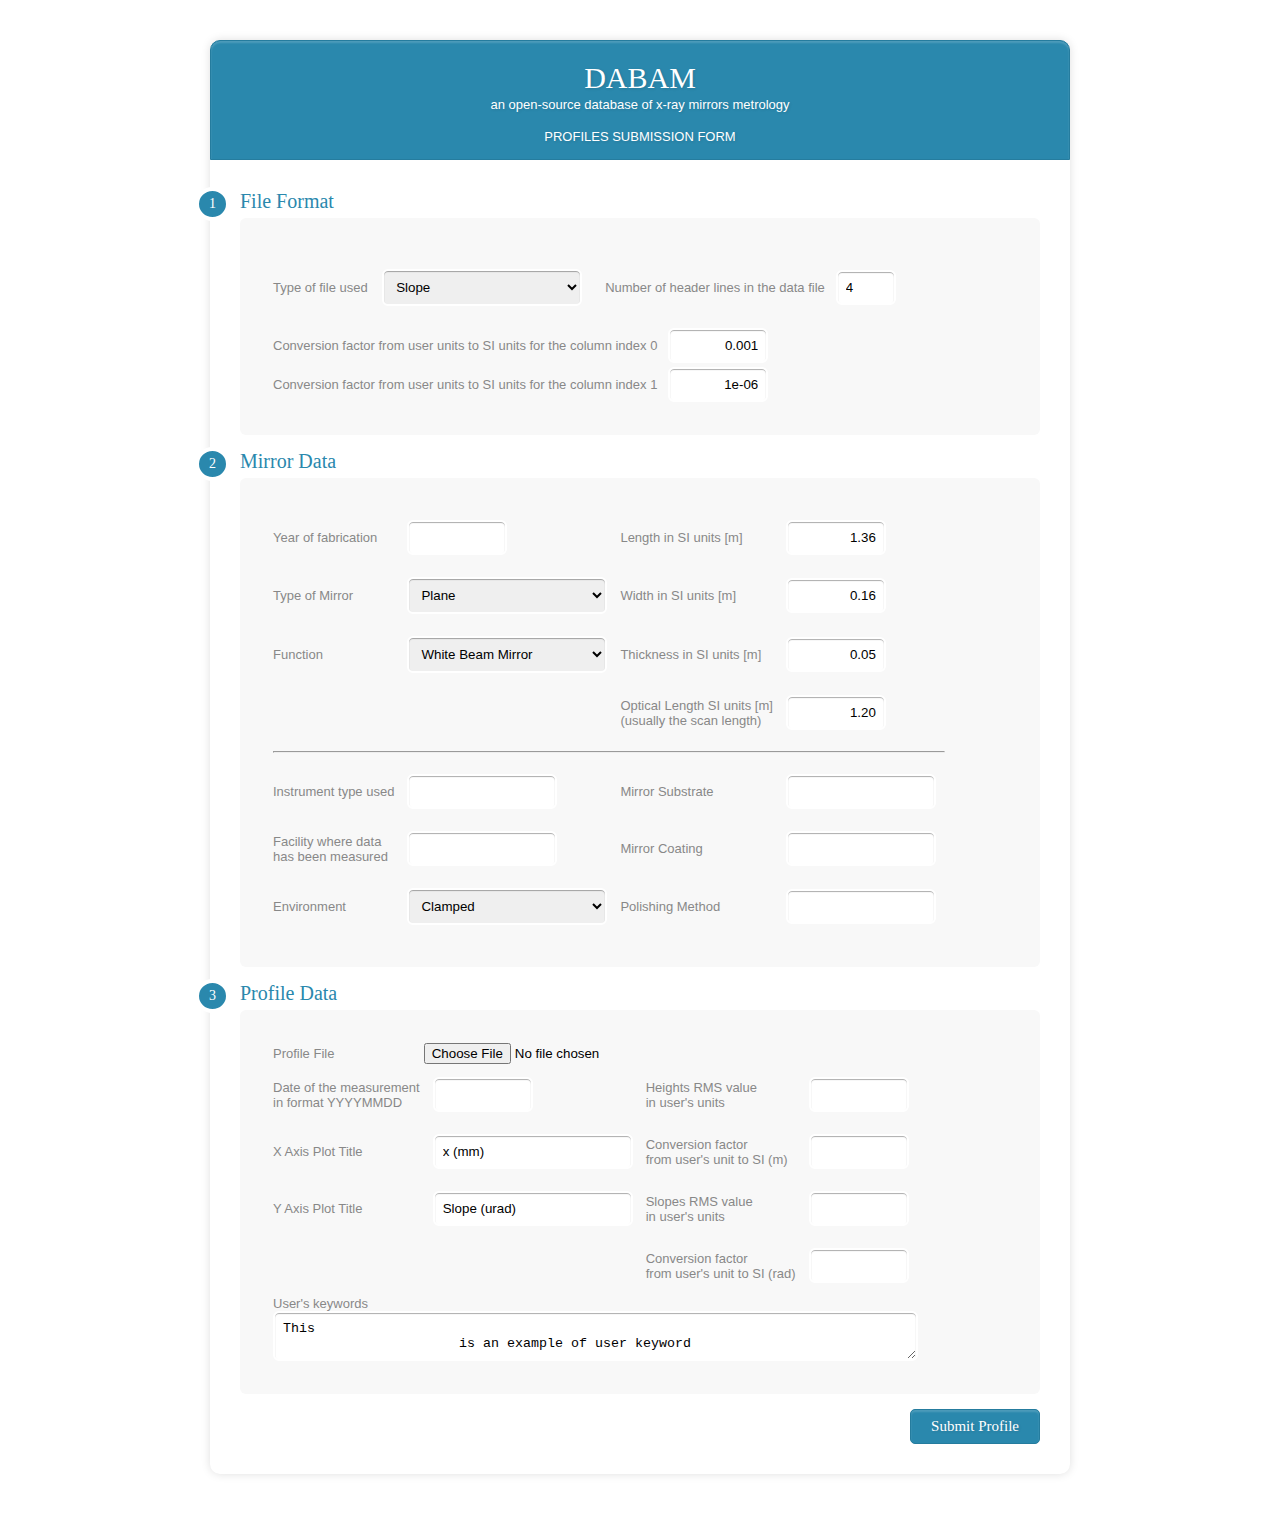
==== webform/index.html @ f9410961 "Merge pull request #5 from lucarebuffi/master" ====
<!DOCTYPE html>
<html>
  <head>
    <meta content="text/html; charset=windows-1251" http-equiv="content-type">
    <meta content="DABAM" http-equiv="keywords">
    <meta content="NO-CACHE" http-equiv="CACHE-CONTROL">
    <meta content="NO-CACHE" http-equiv="PRAGMA">
    <meta content="DABAM" http-equiv="description">
    <link type="text/css" rel="stylesheet" href="css/dabam.css">
    <title>DABAM - Profiles Submission Form</title>
  </head>
  <body>
    <!--
{  "FILE_FORMAT": 1,   "FILE_HEADER_LINES": 4,   "X1_FACTOR": 0.001,   "Y1_FACTOR": 1e-06,   "YEAR_FABRICATION": null,   "SURFACE_SHAPE": "plane",   "FUNCTION": null,   "LENGTH": 1.36,   "WIDTH": 0.16,   "THICK": 0.05,   "LENGTH_OPTICAL": 1.2,   "SUBSTRATE": "silicon",   "COATING": null,   "FACILITY": "ESRF",   "INSTRUMENT": null, 
  "POLISHING": null,   "ENVIRONMENT": null,   "SCAN_DATE": null,   "PLOT_TITLE_X1": "x(mm)",   "PLOT_TITLE_Y1": "Slope (urad)",   "CALC_HEIGHT_RMS": null,   "CALC_HEIGHT_RMS_FACTOR": null,   "CALC_SLOPE_RMS": null,   "CALC_SLOPE_RMS_FACTOR": null,   "USER_EXAMPLE": "This is an example of user keyword"}-->
    <div class="form-style-10">
      <h1>DABAM <span>an open-source database of x-ray mirrors metrology</span><span>&nbsp;<br>
          PROFILES SUBMISSION FORM</span></h1>
      <form enctype="multipart/form-data" action="upload_file.php" method="POST">
        <div class="section"><span>1</span>File Format</div>
        <div class="inner-wrap">
          <table>
            <tbody>
              <tr>
                <td> <label>Type of file used&nbsp;&nbsp;&nbsp;
                    <select style="width:200px" name="FILE_FORMAT" id="FILE_FORMAT">
                      <option value="1">Slope</option>
                      <option value="2">Height</option>
                    </select>
                  </label> </td>
                <td style="padding: 20px"> <label>Number of header lines in the
                    data file&nbsp;&nbsp;&nbsp;<input style="width:60px" name="FILE_HEADER_LINES"
                      value="4"
                      type="Number"></label>
                </td>
              </tr>
              <tr>
                <td colspan="2"> <label>Conversion factor from user units to SI
                    units for the column index 0&nbsp;&nbsp;&nbsp;<input style="width:100px; text-align:right"
                      name="X1_FACTOR"
                      value="0.001"
                      type="Text"></label>
                </td>
              </tr>
              <tr>
                <td colspan="2"> <label>Conversion factor from user units to SI
                    units for the column index 1&nbsp;&nbsp;&nbsp;<input style="width:100px; text-align:right"
                      name="Y1_FACTOR"
                      value="1e-06"
                      type="Text"></label>
                </td>
              </tr>
            </tbody>
          </table>
        </div>
        <div class="section"><span>2</span>Mirror Data</div>
        <div class="inner-wrap">
          <table>
            <tbody>
              <tr>
                <td> <label>Year of fabrication</label> </td>
                <td style="padding: 10px"> <input style="width:100px; text-align:right"
                    name="YEAR_FABRICATION"
                    type="Text">
                </td>
                <td> <label>Length in SI units [m]</label> </td>
                <td style="padding: 10px"> <input style="width:100px; text-align:right"
                    name="LENGTH"
                    value="1.36"
                    type="Text">
                </td>
              </tr>
              <tr>
                <td> <label>Type of Mirror</label> </td>
                <td style="padding: 10px">
                  <select style="width:200px" name="SURFACE_SHAPE" id="SURFACE_SHAPE">
                    <option value="Plane">Plane</option>
                    <option value="Spherical">Spherical</option>
                    <option value="Elliptical">Spherical</option>
                    <option value="Parabolic">Parabolic</option>
                    <option value="Toroidal">Toroidal</option>
                    <option value="Other">Other</option>
                  </select>
                </td>
                <td> <label>Width in SI units [m]</label> </td>
                <td style="padding: 10px"> <input style="width:100px; text-align:right"
                    name="WIDTH"
                    value="0.16"
                    type="Text">
                </td>
              </tr>
              <tr>
                <td> <label>Function</label> </td>
                <td style="padding: 10px">
                  <select style="width:200px" name="FUNCTION" id="FUNCTION">
                    <option value="White Beam Mirror">White Beam Mirror</option>
                    <option value="Collimating Mirror">Collimating Mirror</option>
                    <option value="Focusing Mirror">Focusing Mirror</option>
                    <option value="Other">Other</option>
                  </select>
                </td>
                <td> <label>Thickness in SI units [m]</label> </td>
                <td style="padding: 10px"> <input style="width:100px; text-align:right"
                    name="THICK"
                    value="0.05"
                    type="Text">
                </td>
              </tr>
              <tr>
                <td colspan="2"> &nbsp; </td>
                <td> <label>Optical Length SI units [m]<br>
                    (usually the scan length)</label> </td>
                <td style="padding: 10px"> <input style="width:100px; text-align:right"
                    name="LENGTH_OPTICAL"
                    value="1.20"
                    type="Text">
                </td>
              </tr>
              <tr>
                <td colspan="4">
                  <hr style="color: #ffffff"> </td>
              </tr>
              <tr>
                <td> <label>Instrument type used</label> </td>
                <td style="padding: 10px"> <input style="width:150px" name="INSTRUMENT"
                    type="Text">
                </td>
                <td> <label>Mirror Substrate</label> </td>
                <td style="padding: 10px"> <input style="width:150px" name="SUBSTRATE"
                    type="Text">
                </td>
              </tr>
              <tr>
                <td> <label>Facility where data<br>
                    has been measured</label> </td>
                <td style="padding: 10px"> <input style="width:150px" name="FACILITY"
                    type="Text">
                </td>
                <td> <label>Mirror Coating</label> </td>
                <td style="padding: 10px"> <input style="width:150px" name="COATING"
                    type="Text">
                </td>
              </tr>
              <tr>
                <td> <label>Environment</label> </td>
                <td style="padding: 10px">
                  <select style="width:200px" name="ENVIRONMENT" id="ENVIRONMENT">
                    <option value="Clamped">Clamped</option>
                    <option value="Gravity Direction">Gravity Direction</option>
                    <option value="Cooling System">Cooling System</option>
                    <option value="Other">Other</option>
                  </select>
                </td>
                <td> <label>Polishing Method</label> </td>
                <td style="padding: 10px"> <input style="width:150px" name="POLISHING"
                    type="Text">
                </td>
              </tr>
            </tbody>
          </table>
        </div>
        <div class="section"><span>3</span>Profile Data</div>
        <div class="inner-wrap">
          <table>
            <tbody>
              <tr>
                <td> <label>Profile File</label></td>
                <td colspan="3"><input name="dabamfile" id="dabamfile" type="file"></td>
              </tr>
              <tr>
                <td> <label>Date of the measurement<br>
                    in format YYYYMMDD</label> </td>
                <td style="padding: 10px"> <input style="width:100px; text-align:right"
                    name="SCAN_DATE"
                    type="Text">
                </td>
                <td> <label>Heights RMS value<br>
                    in user's units</label> </td>
                <td style="padding: 10px"> <input style="width:100px; text-align:right"
                    name="CALC_HEIGHT_RMS"
                    type="Text">
                </td>
              </tr>
              <tr>
                <td> <label>X Axis Plot Title</label> </td>
                <td style="padding: 10px"> <input style="width:200px" name="PLOT_TITLE_X1"
                    value="x (mm)"
                    type="Text">
                </td>
                <td> <label>Conversion factor<br>
                    from user's unit to SI (m)</label> </td>
                <td style="padding: 10px"> <input style="width:100px; text-align:right"
                    name="CALC_HEIGHT_RMS_FACTOR"
                    type="Text">
                </td>
              </tr>
              <tr>
                <td> <label>Y Axis Plot Title</label> </td>
                <td style="padding: 10px"> <input style="width:200px" name="PLOT_TITLE_Y1"
                    value="Slope (urad)"
                    type="Text">
                </td>
                <td> <label>Slopes RMS value<br>
                    in user's units</label> </td>
                <td style="padding: 10px"> <input style="width:100px; text-align:right"
                    name="CALC_SLOPE_RMS"
                    type="Text">
                </td>
              </tr>
              <tr>
                <td colspan="2"> &nbsp; </td>
                <td> <label>Conversion factor<br>
                    from user's unit to SI (rad)</label> </td>
                <td style="padding: 10px"> <input style="width:100px; text-align:right"
                    name="CALC_SLOPE_RMS_FACTOR"
                    type="Text">
                </td>
              </tr>
              <tr>
                <td colspan="4"> <label>User's keywords <textarea style="display:block"
                      name="USER_EXAMPLE">This
                      is an example of user keyword</textarea></label> </td>
              </tr>
             </tbody>
          </table>
        </div>
        <div class="button-section" style="text-align:right"> <input name="Submit"
            value="Submit Profile"
            type="submit">
        </div>
      </form>
    </div>
    
  </body>
</html>
---- webform/css/dabam.css ----
<html>  <head>    <meta content="text/html; charset=windows-1252" http-equiv="content-type">    <link rel="alternate stylesheet" type="text/css" href="resource://gre-resources/plaintext.css"      title="Wrap Long Lines">  </head>  <body>    <pre>&lt;!DOCTYPE html&gt;&lt;html&gt;  &lt;head&gt;    &lt;link href="http://fonts.googleapis.com/css?family=Bitter" rel="stylesheet"      type="text/css"&gt;    &lt;style type="text/css"&gt;  .body{    width:800px  }.form-style-10{    width:800px;    padding:30px;    margin:40px auto;    background: #FFF;    border-radius: 10px;    -webkit-border-radius:10px;    -moz-border-radius: 10px;    box-shadow: 0px 0px 10px rgba(0, 0, 0, 0.13);    -moz-box-shadow: 0px 0px 10px rgba(0, 0, 0, 0.13);    -webkit-box-shadow: 0px 0px 10px rgba(0, 0, 0, 0.13);}.form-style-10 .inner-wrap{    padding: 30px;    background: #F8F8F8;    border-radius: 6px;    margin-bottom: 15px;}.form-style-10 h1{    display: block;    background: #2A88AD;    text-align: center;    padding: 20px 30px 15px 30px;    margin: -30px -30px 30px -30px;    border-radius: 10px 10px 0 0;    -webkit-border-radius: 10px 10px 0 0;    -moz-border-radius: 10px 10px 0 0;    color: #fff;    text-shadow: 1px 1px 3px rgba(0, 0, 0, 0.12);    font: normal 30px 'Bitter', serif;    -moz-box-shadow: inset 0px 2px 2px 0px rgba(255, 255, 255, 0.17);    -webkit-box-shadow: inset 0px 2px 2px 0px rgba(255, 255, 255, 0.17);    box-shadow: inset 0px 2px 2px 0px rgba(255, 255, 255, 0.17);    border: 1px solid #257C9E;}.form-style-10 h1 span{    display: block;    margin-top: 2px;    font: 13px Arial, Helvetica, sans-serif;}.form-style-10 label{    display: block;    font: 13px Arial, Helvetica, sans-serif;    color: #888;<br>    margin-bottom: 2px;}.form-style-10 input[type="text"],.form-style-10 input[type="date"],.form-style-10 input[type="datetime"],.form-style-10 input[type="email"],.form-style-10 input[type="number"],.form-style-10 input[type="search"],.form-style-10 input[type="time"],.form-style-10 input[type="url"],.form-style-10 input[type="password"],.form-style-10 textarea,.form-style-10 select {    &lt;!--display: block;--&gt;    box-sizing: border-box;    -webkit-box-sizing: border-box;    -moz-box-sizing: border-box;    width: 100%;    padding: 8px;    border-radius: 6px;    -webkit-border-radius:6px;    -moz-border-radius:6px;    border: 2px solid #fff;    box-shadow: inset 0px 1px 1px rgba(0, 0, 0, 0.33);    -moz-box-shadow: inset 0px 1px 1px rgba(0, 0, 0, 0.33);    -webkit-box-shadow: inset 0px 1px 1px rgba(0, 0, 0, 0.33);<br>}.form-style-10 .section{    font: normal 20px 'Bitter', serif;    color: #2A88AD;    margin-bottom: 5px;}.form-style-10 .section span {    background: #2A88AD;    padding: 5px 10px 5px 10px;    position: absolute;    border-radius: 50%;    -webkit-border-radius: 50%;    -moz-border-radius: 50%;    border: 4px solid #fff;    font-size: 14px;    margin-left: -45px;    color: #fff;    margin-top: -3px;}.form-style-10 input[type="button"], .form-style-10 input[type="submit"]{    background: #2A88AD;    padding: 8px 20px 8px 20px;    border-radius: 5px;    -webkit-border-radius: 5px;    -moz-border-radius: 5px;    color: #fff;    text-shadow: 1px 1px 3px rgba(0, 0, 0, 0.12);    font: normal 30px 'Bitter', serif;    -moz-box-shadow: inset 0px 2px 2px 0px rgba(255, 255, 255, 0.17);    -webkit-box-shadow: inset 0px 2px 2px 0px rgba(255, 255, 255, 0.17);    box-shadow: inset 0px 2px 2px 0px rgba(255, 255, 255, 0.17);    border: 1px solid #257C9E;    font-size: 15px;}.form-style-10 input[type="button"]:hover, .form-style-10 input[type="submit"]:hover{    background: #2A6881;    -moz-box-shadow: inset 0px 2px 2px 0px rgba(255, 255, 255, 0.28);    -webkit-box-shadow: inset 0px 2px 2px 0px rgba(255, 255, 255, 0.28);    box-shadow: inset 0px 2px 2px 0px rgba(255, 255, 255, 0.28);}.form-style-10 .privacy-policy{    float: right;    width: 250px;    font: 12px Arial, Helvetica, sans-serif;    color: #4D4D4D;    margin-top: 10px;    text-align: right;}&lt;/style&gt;&lt;/head&gt;  &lt;body&gt;  &lt;/body&gt;&lt;/html&gt;</pre>  </body></html>
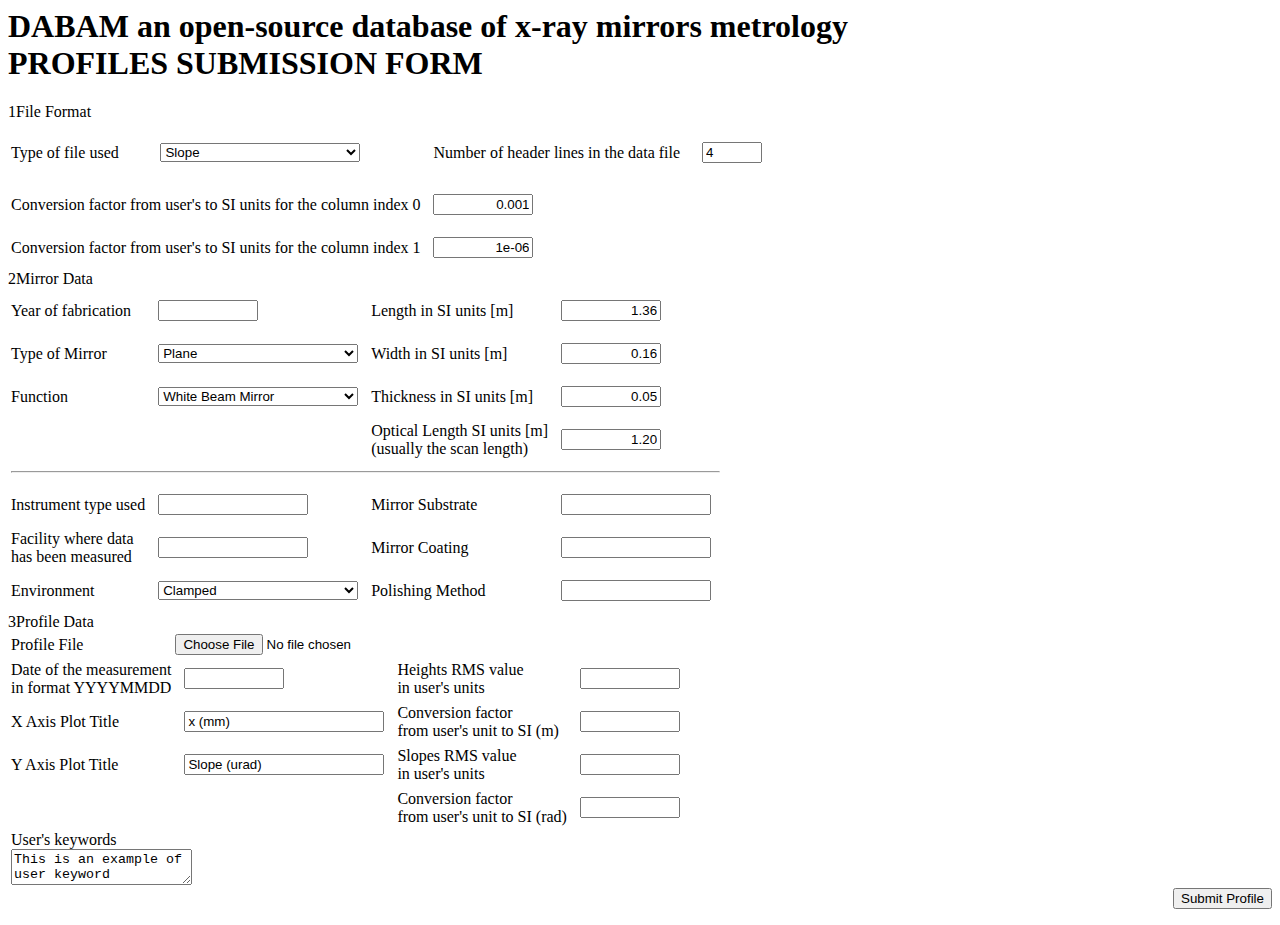
==== commit fcd61e02: "bug fixing" ====
--- a/webform/index.html
+++ b/webform/index.html
@@ -1,4 +1,3 @@
-<!DOCTYPE html>
 <html>
   <head>
     <meta content="text/html; charset=windows-1251" http-equiv="content-type">
@@ -6,48 +5,55 @@
     <meta content="NO-CACHE" http-equiv="CACHE-CONTROL">
     <meta content="NO-CACHE" http-equiv="PRAGMA">
     <meta content="DABAM" http-equiv="description">
-    <link type="text/css" rel="stylesheet" href="css/dabam.css">
+    <script type="text/javascript" src="messages.js"></script>
+    <link type="text/css" rel="stylesheet" href="dabam.css">
+    <link type="text/css" rel="stylesheet" href="messages.css">
     <title>DABAM - Profiles Submission Form</title>
   </head>
-  <body>
-    <!--
-{  "FILE_FORMAT": 1,   "FILE_HEADER_LINES": 4,   "X1_FACTOR": 0.001,   "Y1_FACTOR": 1e-06,   "YEAR_FABRICATION": null,   "SURFACE_SHAPE": "plane",   "FUNCTION": null,   "LENGTH": 1.36,   "WIDTH": 0.16,   "THICK": 0.05,   "LENGTH_OPTICAL": 1.2,   "SUBSTRATE": "silicon",   "COATING": null,   "FACILITY": "ESRF",   "INSTRUMENT": null, 
-  "POLISHING": null,   "ENVIRONMENT": null,   "SCAN_DATE": null,   "PLOT_TITLE_X1": "x(mm)",   "PLOT_TITLE_Y1": "Slope (urad)",   "CALC_HEIGHT_RMS": null,   "CALC_HEIGHT_RMS_FACTOR": null,   "CALC_SLOPE_RMS": null,   "CALC_SLOPE_RMS_FACTOR": null,   "USER_EXAMPLE": "This is an example of user keyword"}-->
+  <body><!--
+{  "FILE_FORMAT": 1,   "FILE_HEADER_LINES": 4,   "X1_FACTOR": 0.001,   "Y1_FACTOR": 1e-06,   "YEAR_FABRICATION": null,   "SURFACE_SHAPE": "plane",   "FUNCTION": null,   "LENGTH": 1.36,   "WIDTH": 0.16,   "THICK": 0.05,   "LENGTH_OPTICAL": 1.2,   "SUBSTRATE": "silicon",   "COATING": null,   "FACILITY": "ESRF",   "INSTRUMENT": null,   "POLISHING": null,   "ENVIRONMENT": null,   "SCAN_DATE": null,   "PLOT_TITLE_X1": "x(mm)",   "PLOT_TITLE_Y1": "Slope (urad)",   "CALC_HEIGHT_RMS": null,   "CALC_HEIGHT_RMS_FACTOR": null,   "CALC_SLOPE_RMS": null,   "CALC_SLOPE_RMS_FACTOR": null,   "USER_EXAMPLE": "This is an example of user keyword"}-->
     <div class="form-style-10">
       <h1>DABAM <span>an open-source database of x-ray mirrors metrology</span><span>&nbsp;<br>
           PROFILES SUBMISSION FORM</span></h1>
-      <form enctype="multipart/form-data" action="upload_file.php" method="POST">
+      <form enctype="multipart/form-data" action="upload_file.php"  method="POST" id="MAIN_FORM">
         <div class="section"><span>1</span>File Format</div>
         <div class="inner-wrap">
           <table>
             <tbody>
               <tr>
-                <td> <label>Type of file used&nbsp;&nbsp;&nbsp;
-                    <select style="width:200px" name="FILE_FORMAT" id="FILE_FORMAT">
+                <td> <label>Type of file used</label> </td>
+                <td style="padding: 20px">
+                  <select style="width:200px" name="FILE_FORMAT" id="FILE_FORMAT">
                       <option value="1">Slope</option>
                       <option value="2">Height</option>
                     </select>
-                  </label> </td>
-                <td style="padding: 20px"> <label>Number of header lines in the
-                    data file&nbsp;&nbsp;&nbsp;<input style="width:60px" name="FILE_HEADER_LINES"
+                </td>
+                <td style="padding: 10px"> <label>Number of header lines in the data file</label> </td>
+                <td style="padding: 10px"><input required style="width:60px" name="FILE_HEADER_LINES" id="FILE_HEADER_LINES"
                       value="4"
-                      type="Number"></label>
-                </td>
-              </tr>
-              <tr>
-                <td colspan="2"> <label>Conversion factor from user units to SI
-                    units for the column index 0&nbsp;&nbsp;&nbsp;<input style="width:100px; text-align:right"
+                      type="number">
+                </td>
+              </tr>
+              <tr>
+                <td colspan="2"> <label style="text-align:right">Conversion factor from user's to SI
+                    units for the column index 0</label>
+                </td>
+                <td colspan="2" style="padding: 10px"><input required style="width:100px; text-align:right"
                       name="X1_FACTOR"
+                      id="X1_FACTOR"
                       value="0.001"
-                      type="Text"></label>
-                </td>
-              </tr>
-              <tr>
-                <td colspan="2"> <label>Conversion factor from user units to SI
-                    units for the column index 1&nbsp;&nbsp;&nbsp;<input style="width:100px; text-align:right"
+                      type="Text">
+                </td>
+              </tr>
+              <tr>
+                <td colspan="2"> <label style="text-align:right">Conversion factor from user's to SI
+                    units for the column index  1</label>
+                <td colspan="2" style="padding: 10px"><input required style="width:100px; text-align:right"
                       name="Y1_FACTOR"
+                      id="Y1_FACTOR"
                       value="1e-06"
-                      type="Text"></label>
+                      type="Text">
+                </td>
                 </td>
               </tr>
             </tbody>
@@ -59,13 +65,15 @@
             <tbody>
               <tr>
                 <td> <label>Year of fabrication</label> </td>
-                <td style="padding: 10px"> <input style="width:100px; text-align:right"
+                <td style="padding: 10px"> <input required style="width:100px; text-align:right"
                     name="YEAR_FABRICATION"
+                    id="YEAR_FABRICATION"
                     type="Text">
                 </td>
                 <td> <label>Length in SI units [m]</label> </td>
-                <td style="padding: 10px"> <input style="width:100px; text-align:right"
+                <td style="padding: 10px"> <input required style="width:100px; text-align:right"
                     name="LENGTH"
+                    id="LENGTH"
                     value="1.36"
                     type="Text">
                 </td>
@@ -76,15 +84,16 @@
                   <select style="width:200px" name="SURFACE_SHAPE" id="SURFACE_SHAPE">
                     <option value="Plane">Plane</option>
                     <option value="Spherical">Spherical</option>
-                    <option value="Elliptical">Spherical</option>
+                    <option value="Elliptical">Elliptical</option>
                     <option value="Parabolic">Parabolic</option>
                     <option value="Toroidal">Toroidal</option>
                     <option value="Other">Other</option>
                   </select>
                 </td>
                 <td> <label>Width in SI units [m]</label> </td>
-                <td style="padding: 10px"> <input style="width:100px; text-align:right"
+                <td style="padding: 10px"> <input required style="width:100px; text-align:right"
                     name="WIDTH"
+                    id="WIDTH"
                     value="0.16"
                     type="Text">
                 </td>
@@ -100,8 +109,9 @@
                   </select>
                 </td>
                 <td> <label>Thickness in SI units [m]</label> </td>
-                <td style="padding: 10px"> <input style="width:100px; text-align:right"
+                <td style="padding: 10px"> <input required style="width:100px; text-align:right"
                     name="THICK"
+                    id="THICK"
                     value="0.05"
                     type="Text">
                 </td>
@@ -110,8 +120,9 @@
                 <td colspan="2"> &nbsp; </td>
                 <td> <label>Optical Length SI units [m]<br>
                     (usually the scan length)</label> </td>
-                <td style="padding: 10px"> <input style="width:100px; text-align:right"
+                <td style="padding: 10px"> <input required style="width:100px; text-align:right"
                     name="LENGTH_OPTICAL"
+                    id="LENGTH_OPTICAL"
                     value="1.20"
                     type="Text">
                 </td>
@@ -122,22 +133,22 @@
               </tr>
               <tr>
                 <td> <label>Instrument type used</label> </td>
-                <td style="padding: 10px"> <input style="width:150px" name="INSTRUMENT"
+                <td style="padding: 10px"> <input required style="width:150px" name="INSTRUMENT" id="INSTRUMENT"
                     type="Text">
                 </td>
                 <td> <label>Mirror Substrate</label> </td>
-                <td style="padding: 10px"> <input style="width:150px" name="SUBSTRATE"
+                <td style="padding: 10px"> <input required style="width:150px" name="SUBSTRATE" id="SUBSTRATE"
                     type="Text">
                 </td>
               </tr>
               <tr>
                 <td> <label>Facility where data<br>
                     has been measured</label> </td>
-                <td style="padding: 10px"> <input style="width:150px" name="FACILITY"
+                <td style="padding: 10px"> <input required style="width:150px" name="FACILITY" id="FACILITY"
                     type="Text">
                 </td>
                 <td> <label>Mirror Coating</label> </td>
-                <td style="padding: 10px"> <input style="width:150px" name="COATING"
+                <td style="padding: 10px"> <input required style="width:150px" name="COATING" id="COATING"
                     type="Text">
                 </td>
               </tr>
@@ -152,7 +163,7 @@
                   </select>
                 </td>
                 <td> <label>Polishing Method</label> </td>
-                <td style="padding: 10px"> <input style="width:150px" name="POLISHING"
+                <td style="padding: 10px"> <input required style="width:150px" name="POLISHING" id="POLISHING"
                     type="Text">
                 </td>
               </tr>
@@ -165,45 +176,49 @@
             <tbody>
               <tr>
                 <td> <label>Profile File</label></td>
-                <td colspan="3"><input name="dabamfile" id="dabamfile" type="file"></td>
+                <td colspan="3"><input required name="dabamfile" id="dabamfile" type="file"></td>
               </tr>
               <tr>
                 <td> <label>Date of the measurement<br>
                     in format YYYYMMDD</label> </td>
-                <td style="padding: 10px"> <input style="width:100px; text-align:right"
+                <td style="padding: 10px"> <input required style="width:100px; text-align:right"
                     name="SCAN_DATE"
+                    id="SCAN_DATE"
                     type="Text">
                 </td>
                 <td> <label>Heights RMS value<br>
                     in user's units</label> </td>
-                <td style="padding: 10px"> <input style="width:100px; text-align:right"
+                <td style="padding: 10px"> <input required style="width:100px; text-align:right"
                     name="CALC_HEIGHT_RMS"
+                    id="CALC_HEIGHT_RMS"
                     type="Text">
                 </td>
               </tr>
               <tr>
                 <td> <label>X Axis Plot Title</label> </td>
-                <td style="padding: 10px"> <input style="width:200px" name="PLOT_TITLE_X1"
+                <td style="padding: 10px"> <input required style="width:200px" name="PLOT_TITLE_X1" id="PLOT_TITLE_X1"
                     value="x (mm)"
                     type="Text">
                 </td>
                 <td> <label>Conversion factor<br>
                     from user's unit to SI (m)</label> </td>
-                <td style="padding: 10px"> <input style="width:100px; text-align:right"
+                <td style="padding: 10px"> <input required style="width:100px; text-align:right"
                     name="CALC_HEIGHT_RMS_FACTOR"
+                    id="CALC_HEIGHT_RMS_FACTOR"
                     type="Text">
                 </td>
               </tr>
               <tr>
                 <td> <label>Y Axis Plot Title</label> </td>
-                <td style="padding: 10px"> <input style="width:200px" name="PLOT_TITLE_Y1"
+                <td style="padding: 10px"> <input required style="width:200px" name="PLOT_TITLE_Y1" id="PLOT_TITLE_Y1"
                     value="Slope (urad)"
                     type="Text">
                 </td>
                 <td> <label>Slopes RMS value<br>
                     in user's units</label> </td>
-                <td style="padding: 10px"> <input style="width:100px; text-align:right"
+                <td style="padding: 10px"> <input required style="width:100px; text-align:right"
                     name="CALC_SLOPE_RMS"
+                    id="CALC_SLOPE_RMS"
                     type="Text">
                 </td>
               </tr>
@@ -211,17 +226,17 @@
                 <td colspan="2"> &nbsp; </td>
                 <td> <label>Conversion factor<br>
                     from user's unit to SI (rad)</label> </td>
-                <td style="padding: 10px"> <input style="width:100px; text-align:right"
+                <td style="padding: 10px"> <input required style="width:100px; text-align:right"
                     name="CALC_SLOPE_RMS_FACTOR"
-                    type="Text">
-                </td>
-              </tr>
-              <tr>
-                <td colspan="4"> <label>User's keywords <textarea style="display:block"
-                      name="USER_EXAMPLE">This
-                      is an example of user keyword</textarea></label> </td>
-              </tr>
-             </tbody>
+                    id="CALC_SLOPE_RMS_FACTOR"
+                    type="Text">
+                </td>
+              </tr>
+              <tr>
+                <td colspan="4"> <label>User's keywords <textarea style="display:block; resize: vertical;"
+                      name="USER_EXAMPLE">This is an example of user keyword</textarea></label> </td>
+              </tr>
+            </tbody>
           </table>
         </div>
         <div class="button-section" style="text-align:right"> <input name="Submit"
@@ -230,6 +245,43 @@
         </div>
       </form>
     </div>
-    
+  <script>
+
+    function getPosition(element) {
+        var xPosition = 0;
+        var yPosition = 0;
+
+        while(element) {
+            xPosition += (element.offsetLeft - element.scrollLeft + element.clientLeft);
+            yPosition += (element.offsetTop - element.scrollTop + element.clientTop);
+            element = element.offsetParent;
+        }
+        return { x: xPosition, y: yPosition };
+    }
+
+    var forms = document.getElementsByTagName('form');
+    for (var i = 0; i < forms.length; i++) {
+        forms[i].noValidate = true;
+
+        forms[i].addEventListener('submit', function(event) {
+            //Prevent submission if checkValidity on the form returns false.
+            if (!event.target.checkValidity()) {
+                event.preventDefault();
+
+                for (var j = 0; j < event.target.elements.length; j++) {
+                    element = event.target.elements[j]
+                    if (!element.checkValidity()){
+                      position = getPosition(element)
+                      window.scrollTo(position.x, position.y)
+                      inlineMsg(element.name, "Required field missing", 2)
+
+                      break;
+                    }
+                }
+            }
+        }, false);
+    }
+
+  </script>
   </body>
 </html>
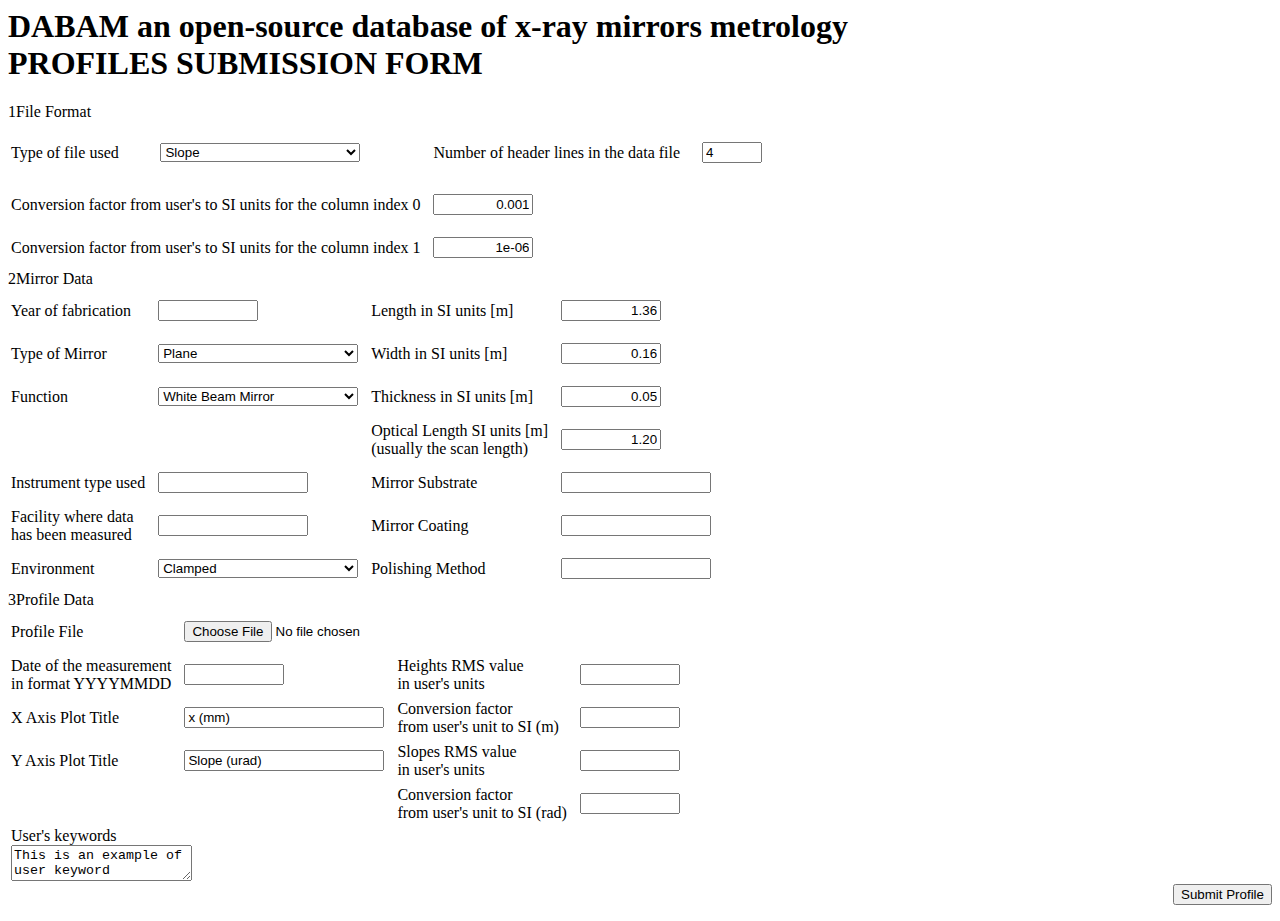
==== commit f589d74c: "Graphical Improvement" ====
--- a/webform/index.html
+++ b/webform/index.html
@@ -128,10 +128,6 @@
                 </td>
               </tr>
               <tr>
-                <td colspan="4">
-                  <hr style="color: #ffffff"> </td>
-              </tr>
-              <tr>
                 <td> <label>Instrument type used</label> </td>
                 <td style="padding: 10px"> <input required style="width:150px" name="INSTRUMENT" id="INSTRUMENT"
                     type="Text">
@@ -176,7 +172,7 @@
             <tbody>
               <tr>
                 <td> <label>Profile File</label></td>
-                <td colspan="3"><input required name="dabamfile" id="dabamfile" type="file"></td>
+                <td colspan="3" style="padding: 10px"><input required name="dabamfile" id="dabamfile" type="file"></td>
               </tr>
               <tr>
                 <td> <label>Date of the measurement<br>
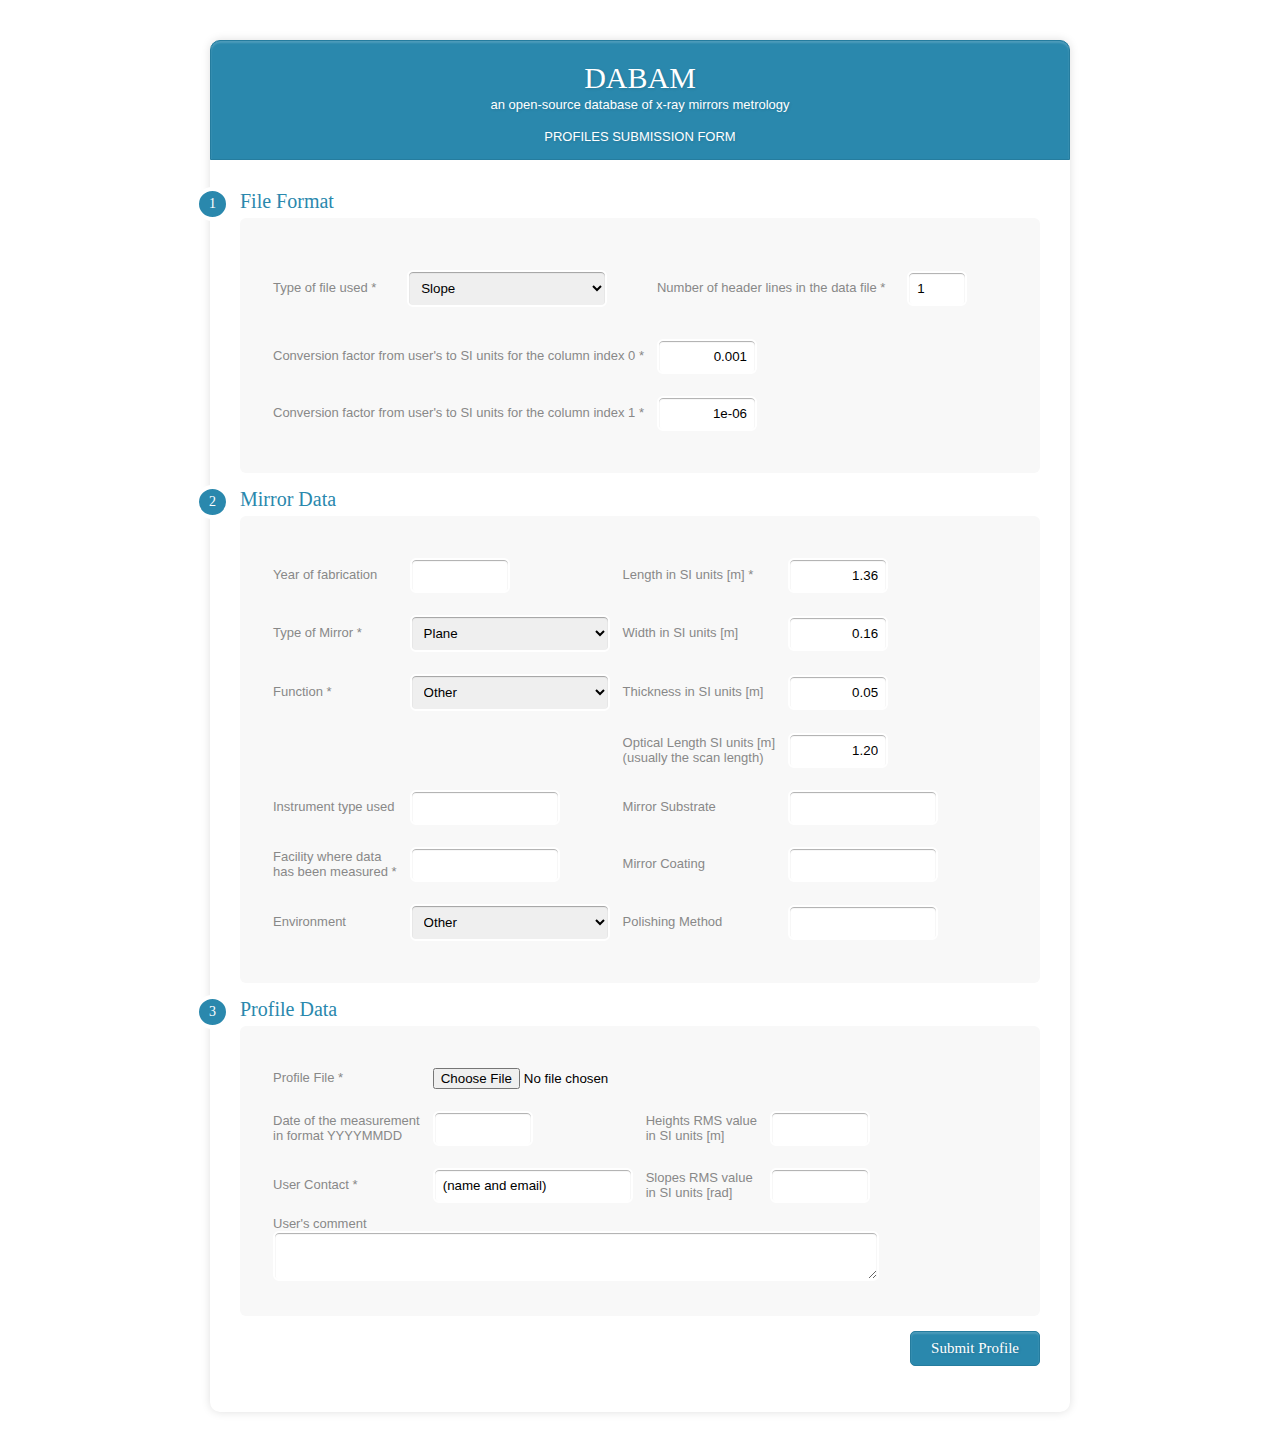
==== commit a4f2c1a4: "Web Form - refactoring" ====
--- a/webform/index.html
+++ b/webform/index.html
@@ -11,50 +11,48 @@
     <title>DABAM - Profiles Submission Form</title>
   </head>
   <body><!--
-{  "FILE_FORMAT": 1,   "FILE_HEADER_LINES": 4,   "X1_FACTOR": 0.001,   "Y1_FACTOR": 1e-06,   "YEAR_FABRICATION": null,   "SURFACE_SHAPE": "plane",   "FUNCTION": null,   "LENGTH": 1.36,   "WIDTH": 0.16,   "THICK": 0.05,   "LENGTH_OPTICAL": 1.2,   "SUBSTRATE": "silicon",   "COATING": null,   "FACILITY": "ESRF",   "INSTRUMENT": null,   "POLISHING": null,   "ENVIRONMENT": null,   "SCAN_DATE": null,   "PLOT_TITLE_X1": "x(mm)",   "PLOT_TITLE_Y1": "Slope (urad)",   "CALC_HEIGHT_RMS": null,   "CALC_HEIGHT_RMS_FACTOR": null,   "CALC_SLOPE_RMS": null,   "CALC_SLOPE_RMS_FACTOR": null,   "USER_EXAMPLE": "This is an example of user keyword"}-->
+{  "FILE_FORMAT": 1,   "FILE_HEADER_LINES": 4,   "X1_FACTOR": 0.001,   "Y1_FACTOR": 1e-06,   "YEAR_FABRICATION": null,   "SURFACE_SHAPE": "plane",   "FUNCTION": 4,   "LENGTH": 1.36,   "WIDTH": 0.16,   "THICK": 0.05,   "LENGTH_OPTICAL": 1.2,   "SUBSTRATE": "silicon",   "COATING": null,   "FACILITY": "ESRF",   "INSTRUMENT": null,   "POLISHING": null,   "ENVIRONMENT": null,   "SCAN_DATE": null,   "PLOT_TITLE_X1": "x(mm)",   "PLOT_TITLE_Y1": "Slope (urad)",   "CALC_HEIGHT_RMS": null,   "CALC_HEIGHT_RMS_FACTOR": null,   "CALC_SLOPE_RMS": null,   "CALC_SLOPE_RMS_FACTOR": null,   "USER_EXAMPLE": "This is an example of user keyword"}-->
     <div class="form-style-10">
-      <h1>DABAM <span>an open-source database of x-ray mirrors metrology</span><span>&nbsp;<br>
+      <h1><a href="http://ftp.esrf.eu/pub/scisoft/dabam/readme.html">DABAM</a> <span>an open-source database of x-ray mirrors metrology</span><span>&nbsp;<br>
           PROFILES SUBMISSION FORM</span></h1>
-      <form enctype="multipart/form-data" action="upload_file.php"  method="POST" id="MAIN_FORM">
+      <form enctype="multipart/form-data" action="upload_file.php" method="POST"
+        id="MAIN_FORM">
         <div class="section"><span>1</span>File Format</div>
         <div class="inner-wrap">
           <table>
             <tbody>
               <tr>
-                <td> <label>Type of file used</label> </td>
+                <td> <label>Type of file used *</label> </td>
                 <td style="padding: 20px">
                   <select style="width:200px" name="FILE_FORMAT" id="FILE_FORMAT">
-                      <option value="1">Slope</option>
-                      <option value="2">Height</option>
-                    </select>
-                </td>
-                <td style="padding: 10px"> <label>Number of header lines in the data file</label> </td>
-                <td style="padding: 10px"><input required style="width:60px" name="FILE_HEADER_LINES" id="FILE_HEADER_LINES"
-                      value="4"
-                      type="number">
-                </td>
-              </tr>
-              <tr>
-                <td colspan="2"> <label style="text-align:right">Conversion factor from user's to SI
-                    units for the column index 0</label>
-                </td>
-                <td colspan="2" style="padding: 10px"><input required style="width:100px; text-align:right"
-                      name="X1_FACTOR"
-                      id="X1_FACTOR"
-                      value="0.001"
-                      type="Text">
-                </td>
-              </tr>
-              <tr>
-                <td colspan="2"> <label style="text-align:right">Conversion factor from user's to SI
-                    units for the column index  1</label>
-                <td colspan="2" style="padding: 10px"><input required style="width:100px; text-align:right"
-                      name="Y1_FACTOR"
-                      id="Y1_FACTOR"
-                      value="1e-06"
-                      type="Text">
-                </td>
-                </td>
+                    <option value="1">Slope</option>
+                    <option value="2">Height</option>
+                  </select>
+                </td>
+                <td style="padding: 10px"> <label>Number of header lines in the data file *</label> </td>
+                <td style="padding: 10px"><input required="" style="width:60px"
+                    name="FILE_HEADER_LINES"
+                    id="FILE_HEADER_LINES"
+                    value="1"
+                    type="number"> </td>
+              </tr>
+              <tr>
+                <td colspan="2"> <label style="text-align:right">Conversion factor from user's to SI units for the column index 0 *</label> </td>
+                <td colspan="2" style="padding: 10px"><input required=""
+                    style="width:100px; text-align:right"
+                    name="X1_FACTOR"
+                    id="X1_FACTOR"
+                    value="0.001"
+                    type="Text"> </td>
+              </tr>
+              <tr>
+                <td colspan="2"> <label style="text-align:right">Conversion factor from user's to SI units for the column index 1 *</label> </td>
+                <td colspan="2" style="padding: 10px"><input required=""
+                    style="width:100px; text-align:right"
+                    name="Y1_FACTOR"
+                    id="Y1_FACTOR"
+                    value="1e-06"
+                    type="Text"> </td>
               </tr>
             </tbody>
           </table>
@@ -65,21 +63,19 @@
             <tbody>
               <tr>
                 <td> <label>Year of fabrication</label> </td>
-                <td style="padding: 10px"> <input required style="width:100px; text-align:right"
+                <td style="padding: 10px"> <input style="width:100px; text-align:right"
                     name="YEAR_FABRICATION"
                     id="YEAR_FABRICATION"
-                    type="Text">
-                </td>
-                <td> <label>Length in SI units [m]</label> </td>
-                <td style="padding: 10px"> <input required style="width:100px; text-align:right"
+                    type="Text"> </td>
+                <td> <label>Length in SI units [m] *</label> </td>
+                <td style="padding: 10px"> <input required="" style="width:100px; text-align:right"
                     name="LENGTH"
                     id="LENGTH"
                     value="1.36"
-                    type="Text">
-                </td>
-              </tr>
-              <tr>
-                <td> <label>Type of Mirror</label> </td>
+                    type="Text"> </td>
+              </tr>
+              <tr>
+                <td> <label>Type of Mirror *</label> </td>
                 <td style="padding: 10px">
                   <select style="width:200px" name="SURFACE_SHAPE" id="SURFACE_SHAPE">
                     <option value="Plane">Plane</option>
@@ -91,62 +87,60 @@
                   </select>
                 </td>
                 <td> <label>Width in SI units [m]</label> </td>
-                <td style="padding: 10px"> <input required style="width:100px; text-align:right"
+                <td style="padding: 10px"> <input style="width:100px; text-align:right"
                     name="WIDTH"
                     id="WIDTH"
                     value="0.16"
-                    type="Text">
-                </td>
-              </tr>
-              <tr>
-                <td> <label>Function</label> </td>
+                    type="Text"> </td>
+              </tr>
+              <tr>
+                <td> <label>Function *</label> </td>
                 <td style="padding: 10px">
                   <select style="width:200px" name="FUNCTION" id="FUNCTION">
                     <option value="White Beam Mirror">White Beam Mirror</option>
                     <option value="Collimating Mirror">Collimating Mirror</option>
                     <option value="Focusing Mirror">Focusing Mirror</option>
-                    <option value="Other">Other</option>
+                    <option value="Other" selected="true">Other</option>
                   </select>
                 </td>
                 <td> <label>Thickness in SI units [m]</label> </td>
-                <td style="padding: 10px"> <input required style="width:100px; text-align:right"
+                <td style="padding: 10px"> <input style="width:100px; text-align:right"
                     name="THICK"
                     id="THICK"
                     value="0.05"
-                    type="Text">
-                </td>
+                    type="Text"> </td>
               </tr>
               <tr>
                 <td colspan="2"> &nbsp; </td>
                 <td> <label>Optical Length SI units [m]<br>
                     (usually the scan length)</label> </td>
-                <td style="padding: 10px"> <input required style="width:100px; text-align:right"
+                <td style="padding: 10px"> <input style="width:100px; text-align:right"
                     name="LENGTH_OPTICAL"
                     id="LENGTH_OPTICAL"
                     value="1.20"
-                    type="Text">
-                </td>
+                    type="Text"> </td>
               </tr>
               <tr>
                 <td> <label>Instrument type used</label> </td>
-                <td style="padding: 10px"> <input required style="width:150px" name="INSTRUMENT" id="INSTRUMENT"
-                    type="Text">
-                </td>
+                <td style="padding: 10px"> <input style="width:150px" name="INSTRUMENT"
+                    id="INSTRUMENT"
+                    type="Text"> </td>
                 <td> <label>Mirror Substrate</label> </td>
-                <td style="padding: 10px"> <input required style="width:150px" name="SUBSTRATE" id="SUBSTRATE"
-                    type="Text">
-                </td>
+                <td style="padding: 10px"> <input style="width:150px" name="SUBSTRATE"
+                    id="SUBSTRATE"
+                    type="Text"> </td>
               </tr>
               <tr>
                 <td> <label>Facility where data<br>
-                    has been measured</label> </td>
-                <td style="padding: 10px"> <input required style="width:150px" name="FACILITY" id="FACILITY"
-                    type="Text">
-                </td>
+                    has been measured *</label> </td>
+                <td style="padding: 10px"> <input required="" style="width:150px"
+                    name="FACILITY"
+                    id="FACILITY"
+                    type="Text"> </td>
                 <td> <label>Mirror Coating</label> </td>
-                <td style="padding: 10px"> <input required style="width:150px" name="COATING" id="COATING"
-                    type="Text">
-                </td>
+                <td style="padding: 10px"> <input style="width:150px" name="COATING"
+                    id="COATING"
+                    type="Text"> </td>
               </tr>
               <tr>
                 <td> <label>Environment</label> </td>
@@ -155,13 +149,13 @@
                     <option value="Clamped">Clamped</option>
                     <option value="Gravity Direction">Gravity Direction</option>
                     <option value="Cooling System">Cooling System</option>
-                    <option value="Other">Other</option>
+                    <option value="Other" selected="true">Other</option>
                   </select>
                 </td>
                 <td> <label>Polishing Method</label> </td>
-                <td style="padding: 10px"> <input required style="width:150px" name="POLISHING" id="POLISHING"
-                    type="Text">
-                </td>
+                <td style="padding: 10px"> <input style="width:150px" name="POLISHING"
+                    id="POLISHING"
+                    type="Text"> </td>
               </tr>
             </tbody>
           </table>
@@ -171,77 +165,53 @@
           <table>
             <tbody>
               <tr>
-                <td> <label>Profile File</label></td>
-                <td colspan="3" style="padding: 10px"><input required name="dabamfile" id="dabamfile" type="file"></td>
+                <td> <label>Profile File *</label></td>
+                <td colspan="3" style="padding: 10px"><input required=""
+                    name="dabamfile"
+                    id="dabamfile"
+                    type="file"></td>
               </tr>
               <tr>
                 <td> <label>Date of the measurement<br>
                     in format YYYYMMDD</label> </td>
-                <td style="padding: 10px"> <input required style="width:100px; text-align:right"
+                <td style="padding: 10px"> <input style="width:100px; text-align:right"
                     name="SCAN_DATE"
                     id="SCAN_DATE"
-                    type="Text">
-                </td>
+                    type="Text"> </td>
                 <td> <label>Heights RMS value<br>
-                    in user's units</label> </td>
-                <td style="padding: 10px"> <input required style="width:100px; text-align:right"
+                    in SI units [m]</label> </td>
+                <td style="padding: 10px"> <input style="width:100px; text-align:right"
                     name="CALC_HEIGHT_RMS"
                     id="CALC_HEIGHT_RMS"
-                    type="Text">
-                </td>
-              </tr>
-              <tr>
-                <td> <label>X Axis Plot Title</label> </td>
-                <td style="padding: 10px"> <input required style="width:200px" name="PLOT_TITLE_X1" id="PLOT_TITLE_X1"
-                    value="x (mm)"
-                    type="Text">
-                </td>
-                <td> <label>Conversion factor<br>
-                    from user's unit to SI (m)</label> </td>
-                <td style="padding: 10px"> <input required style="width:100px; text-align:right"
-                    name="CALC_HEIGHT_RMS_FACTOR"
-                    id="CALC_HEIGHT_RMS_FACTOR"
-                    type="Text">
-                </td>
-              </tr>
-              <tr>
-                <td> <label>Y Axis Plot Title</label> </td>
-                <td style="padding: 10px"> <input required style="width:200px" name="PLOT_TITLE_Y1" id="PLOT_TITLE_Y1"
-                    value="Slope (urad)"
-                    type="Text">
-                </td>
+                    type="Text"> </td>
+              </tr>
+              <tr>
+                <td> <label>User Contact *</label> </td>
+                <td style="padding: 10px"> <input required="" style="width:200px"
+                    name="USER_ADDED_BY"
+                    id="USER_ADDED_BY"
+                    value="(name and email)"
+                    type="Text"> </td>
                 <td> <label>Slopes RMS value<br>
-                    in user's units</label> </td>
-                <td style="padding: 10px"> <input required style="width:100px; text-align:right"
+                    in SI units [rad]</label> </td>
+                <td style="padding: 10px"> <input style="width:100px; text-align:right"
                     name="CALC_SLOPE_RMS"
                     id="CALC_SLOPE_RMS"
-                    type="Text">
-                </td>
-              </tr>
-              <tr>
-                <td colspan="2"> &nbsp; </td>
-                <td> <label>Conversion factor<br>
-                    from user's unit to SI (rad)</label> </td>
-                <td style="padding: 10px"> <input required style="width:100px; text-align:right"
-                    name="CALC_SLOPE_RMS_FACTOR"
-                    id="CALC_SLOPE_RMS_FACTOR"
-                    type="Text">
-                </td>
-              </tr>
-              <tr>
-                <td colspan="4"> <label>User's keywords <textarea style="display:block; resize: vertical;"
-                      name="USER_EXAMPLE">This is an example of user keyword</textarea></label> </td>
+                    type="Text"> </td>
+              </tr>
+              <tr>
+                <td colspan="4"> <label>User's comment<textarea style="display:block; resize: vertical;"
+                      name="USER_REFERENCE"></textarea></label> </td>
               </tr>
             </tbody>
           </table>
         </div>
         <div class="button-section" style="text-align:right"> <input name="Submit"
             value="Submit Profile"
-            type="submit">
-        </div>
+            type="submit"> </div>
       </form>
     </div>
-  <script>
+    <script>
 
     function getPosition(element) {
         var xPosition = 0;
@@ -254,7 +224,28 @@
         }
         return { x: xPosition, y: yPosition };
     }
-
+      
+    var control = document.getElementById("dabamfile");
+    control.addEventListener("change", function(event) {
+        var files = control.files;
+        for (var i = 0; i < files.length; i++) {
+            var reader = new FileReader();
+            reader.onload = (function(theFile, theReader, theControl) {
+              return function(e) {
+                var fileContents = theReader.result;
+                if (fileContents.match(/[^\u0000-\u007f]/)) {
+                  position = getPosition(theControl);
+                  window.scrollTo(position.x, position.y);
+                  inlineMsg(theControl.name, 'Non-ASCII file, please change it', 2);
+                  theControl.value = "";
+                }
+              };
+            })(files[i], reader, control);
+            reader.readAsBinaryString(files[i]);
+        }
+    }, false);
+      
+      
     var forms = document.getElementsByTagName('form');
     for (var i = 0; i < forms.length; i++) {
         forms[i].noValidate = true;
@@ -265,16 +256,30 @@
                 event.preventDefault();
 
                 for (var j = 0; j < event.target.elements.length; j++) {
-                    element = event.target.elements[j]
+                    element = event.target.elements[j];
+                                           
                     if (!element.checkValidity()){
-                      position = getPosition(element)
-                      window.scrollTo(position.x, position.y)
-                      inlineMsg(element.name, "Required field missing", 2)
+                      position = getPosition(element);
+                      window.scrollTo(position.x, position.y);
+                      inlineMsg(element.name, "Required field missing", 2);
 
                       break;
-                    }
+                    } 
                 }
-            }
+            } else {
+                for (var j = 0; j < event.target.elements.length; j++) {
+                    element = event.target.elements[j];
+                                           
+                    if (element.name == "dabamfile" && element.value==""){
+                        event.preventDefault();
+
+                        position = getPosition(element);
+                        inlineMsg(element.name, "Required field missing", 2);
+                      
+                        break;
+                    } 
+                }
+           }
         }, false);
     }
 
--- a/webform/dabam.css
+++ b/webform/dabam.css
@@ -0,0 +1,156 @@
+<html>+  <head>+    <meta content="text/html; charset=windows-1252" http-equiv="content-type">+    <link rel="alternate stylesheet" type="text/css" href="resource://gre-resources/plaintext.css"+      title="Wrap Long Lines">+  </head>+  <body>+    <pre>&lt;html&gt;+  &lt;head&gt;+    &lt;meta content="text/html; charset=windows-1252" http-equiv="content-type"&gt;+    &lt;link rel="alternate stylesheet" type="text/css" href="resource://gre-resources/plaintext.css"+      title="Wrap Long Lines"&gt;+  &lt;/head&gt;+  &lt;body&gt;+    &lt;pre&gt; .body{+    width:800px+  }+.form-style-10{+    width:800px;+    padding:30px;+    margin:40px auto;+    background: #FFF;+    border-radius: 10px;+    -webkit-border-radius:10px;+    -moz-border-radius: 10px;+    box-shadow: 0px 0px 10px rgba(0, 0, 0, 0.13);+    -moz-box-shadow: 0px 0px 10px rgba(0, 0, 0, 0.13);+    -webkit-box-shadow: 0px 0px 10px rgba(0, 0, 0, 0.13);+}+.form-style-10 .inner-wrap{+    padding: 30px;+    background: #F8F8F8;+    border-radius: 6px;+    margin-bottom: 15px;+}+.form-style-10 h1{+    display: block;+    background: #2A88AD;+    text-align: center;+    padding: 20px 30px 15px 30px;+    margin: -30px -30px 30px -30px;+    border-radius: 10px 10px 0 0;+    -webkit-border-radius: 10px 10px 0 0;+    -moz-border-radius: 10px 10px 0 0;+    color: #fff;+    text-shadow: 1px 1px 3px rgba(0, 0, 0, 0.12);+    font: normal 30px 'Bitter', serif;+    -moz-box-shadow: inset 0px 2px 2px 0px rgba(255, 255, 255, 0.17);+    -webkit-box-shadow: inset 0px 2px 2px 0px rgba(255, 255, 255, 0.17);+    box-shadow: inset 0px 2px 2px 0px rgba(255, 255, 255, 0.17);+    border: 1px solid #257C9E;+}+.form-style-10 h1 a:link{+    color: white;+    text-decoration: none;+}+.form-style-10 h1 a:visited{+    color: white;+    text-decoration: none;+}+.form-style-10 h1 a:hover{+    color: lightgrey;+    text-decoration: none;+}+.form-style-10 h1 a:active{+    color: white;+    text-decoration: none;+}+.form-style-10 h1 span{+    display: block;+    margin-top: 2px;+    font: 13px Arial, Helvetica, sans-serif;+}.form-style-10 label{+    display: block;+    font: 13px Arial, Helvetica, sans-serif;+    color: #888;+    margin-bottom: 2px;+}+.form-style-10 input[type="text"],+.form-style-10 input[type="date"],+.form-style-10 input[type="datetime"],+.form-style-10 input[type="email"],+.form-style-10 input[type="number"],+.form-style-10 input[type="search"],+.form-style-10 input[type="time"],+.form-style-10 input[type="url"],+.form-style-10 input[type="password"],+.form-style-10 textarea,+.form-style-10 select {+    box-sizing: border-box;+    -webkit-box-sizing: border-box;+    -moz-box-sizing: border-box;+    width: 100%;+    padding: 8px;+    border-radius: 6px;+    -webkit-border-radius:6px;+    -moz-border-radius:6px;+    border: 2px solid #fff;+    box-shadow: inset 0px 1px 1px rgba(0, 0, 0, 0.33);+    -moz-box-shadow: inset 0px 1px 1px rgba(0, 0, 0, 0.33);+    -webkit-box-shadow: inset 0px 1px 1px rgba(0, 0, 0, 0.33);}++.form-style-10 .section{+    font: normal 20px 'Bitter', serif;+    color: #2A88AD;+    margin-bottom: 5px;+}+.form-style-10 .section span {+    background: #2A88AD;+    padding: 5px 10px 5px 10px;+    position: absolute;+    border-radius: 50%;+    -webkit-border-radius: 50%;+    -moz-border-radius: 50%;+    border: 4px solid #fff;+    font-size: 14px;+    margin-left: -45px;+    color: #fff;+    margin-top: -3px;+}+.form-style-10 input[type="button"], +.form-style-10 input[type="submit"]{+    background: #2A88AD;+    padding: 8px 20px 8px 20px;+    border-radius: 5px;+    -webkit-border-radius: 5px;+    -moz-border-radius: 5px;+    color: #fff;+    text-shadow: 1px 1px 3px rgba(0, 0, 0, 0.12);+    font: normal 30px 'Bitter', serif;+    -moz-box-shadow: inset 0px 2px 2px 0px rgba(255, 255, 255, 0.17);+    -webkit-box-shadow: inset 0px 2px 2px 0px rgba(255, 255, 255, 0.17);+    box-shadow: inset 0px 2px 2px 0px rgba(255, 255, 255, 0.17);+    border: 1px solid #257C9E;+    font-size: 15px;+}+.form-style-10 input[type="button"]:hover, +.form-style-10 input[type="submit"]:hover{+    background: #2A6881;+    -moz-box-shadow: inset 0px 2px 2px 0px rgba(255, 255, 255, 0.28);+    -webkit-box-shadow: inset 0px 2px 2px 0px rgba(255, 255, 255, 0.28);+    box-shadow: inset 0px 2px 2px 0px rgba(255, 255, 255, 0.28);+}+.form-style-10 .privacy-policy{+    float: right;+    width: 250px;+    font: 12px Arial, Helvetica, sans-serif;+    color: #4D4D4D;+    margin-top: 10px;+    text-align: right;+}&lt;/pre&gt;+  &lt;/body&gt;+&lt;/html&gt;+</pre>+  </body>+</html>